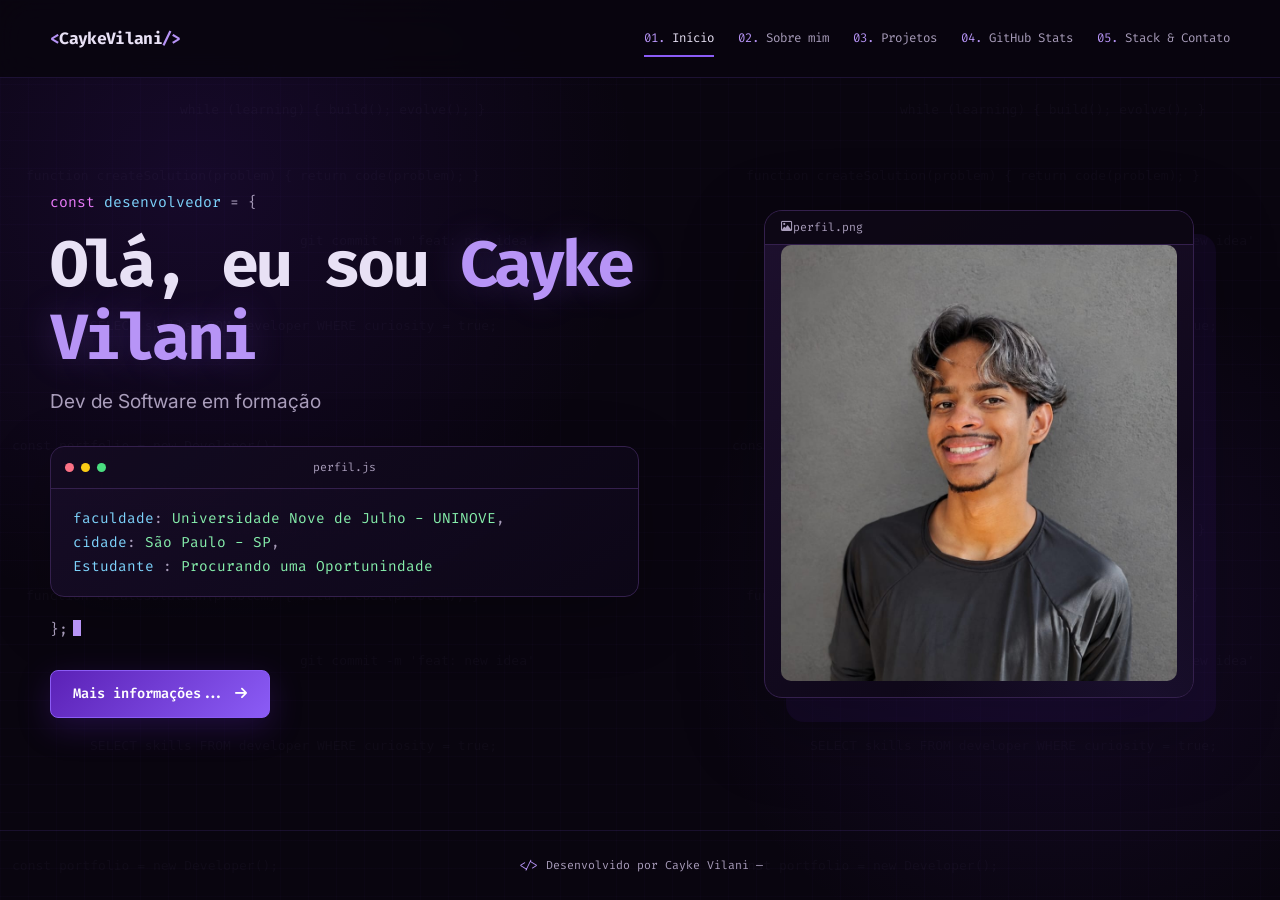
==== index.html @ 466236c0 "Primeiro commit" ====
<!DOCTYPE html>
<html lang="pt-BR">
<head>
  <meta charset="UTF-8">
  <meta name="viewport" content="width=device-width, initial-scale=1.0">
  <meta name="description" content="Portfólio pessoal.">
  <title>Início | Cayke Vilani</title>
  <link rel="preconnect" href="https://fonts.googleapis.com">
  <link rel="preconnect" href="https://fonts.gstatic.com" crossorigin>
  <link href="https://fonts.googleapis.com/css2?family=Fira+Code:wght@400;500;600;700&family=Inter:wght@400;500;600;700&display=swap" rel="stylesheet">
  <link rel="stylesheet" href="https://cdnjs.cloudflare.com/ajax/libs/font-awesome/6.7.2/css/all.min.css">
  <link rel="stylesheet" href="style.css">
</head>
<body>
  <div class="background-code" aria-hidden="true"></div>

  <header class="site-header">
    <a class="logo" href="index.html" aria-label="Ir para o início">
      <span class="logo-bracket">&lt;</span>CaykeVilani<span class="logo-bracket">/&gt;</span>
    </a>

    <button class="menu-toggle" type="button" aria-label="Abrir menu" aria-expanded="false">
      <i class="fa-solid fa-bars"></i>
    </button>

    <nav class="main-nav" aria-label="Navegação principal">
      <a class="nav-link active" href="index.html"><span>01.</span> Início</a>
      <a class="nav-link" href="sobre.html"><span>02.</span> Sobre mim</a>
      <a class="nav-link" href="projetos.html"><span>03.</span> Projetos</a>
      <a class="nav-link" href="github.html"><span>04.</span> GitHub Stats</a>
      <a class="nav-link" href="stack-contato.html"><span>05.</span> Stack & Contato</a>
    </nav>
  </header>

  <main class="home-page page-container">
    <section class="hero-section">
      <div class="hero-copy">
        <p class="code-line"><span class="keyword">const</span> <span class="variable">desenvolvedor</span> = {</p>
        <h1>Olá, eu sou <span>Cayke Vilani</span></h1>
        <p class="hero-role">Dev de Software em formação</p>

        <div class="personal-data code-window">
          <div class="window-bar">
            <div class="window-dots"><span></span><span></span><span></span></div>
            <p>perfil.js</p>
          </div>
          <div class="code-content">
            <p><span class="property">faculdade</span>: <span class="string">Universidade Nove de Julho - UNINOVE</span>,</p>
            <p><span class="property">cidade</span>: <span class="string">São Paulo - SP</span>,</p>
            <p><span class="property">Estudante </span>: <span class="string">Procurando uma Oportunindade</span></p>
          </div>
        </div>

        <p class="code-line">};<span class="cursor" aria-hidden="true"></span></p>
        <a class="primary-button" href="sobre.html">Mais informações...<i class="fa-solid fa-arrow-right"></i></a>
      </div>

      <div class="hero-visual">
        <div class="profile-frame">
          <div class="editor-label"><i class="fa-regular fa-image"></i> perfil.png</div>
          <img src="Images/WhatsApp Image 2026-08-27 at 6.23.41 PM.jpeg" alt="imagem pessoal">
          <div class="image-overlay-code" aria-hidden="true">
          </div>
        </div>
      </div>
    </section>
  </main>

  <footer class="site-footer">
    <p><span>&lt;/&gt;</span> Desenvolvido por Cayke Vilani — <span id="current-year"></span></p>
  </footer>
</body>
</html>
---- style.css ----
:root {
  --background: #09050f;
  --background-alt: #0d0718;
  --surface: rgba(24, 13, 40, 0.88);
  --surface-strong: #180d28;
  --border: #34204d;
  --border-hover: #7c3aed;
  --primary: #8b5cf6;
  --primary-light: #b794f6;
  --primary-dark: #5b21b6;
  --pink: #e879f9;
  --blue: #7dd3fc;
  --green: #86efac;
  --yellow: #fde68a;
  --text: #e8e1f5;
  --text-muted: #a99dbb;
  --danger: #fb7185;
  --max-width: 1180px;
  --header-height: 78px;
  --font-code: "Fira Code", monospace;
  --font-body: "Inter", sans-serif;
}

* { margin: 0; padding: 0; box-sizing: border-box; }
html { scroll-behavior: smooth; }
body {
  min-height: 100vh;
  background:
    radial-gradient(circle at 15% 20%, rgba(91, 33, 182, 0.16), transparent 34%),
    radial-gradient(circle at 82% 68%, rgba(124, 58, 237, 0.10), transparent 30%),
    var(--background);
  color: var(--text);
  font-family: var(--font-body);
  line-height: 1.65;
  overflow-x: hidden;
}
body::before {
  content: "";
  position: fixed;
  inset: 0;
  z-index: -2;
  background-image:
    linear-gradient(rgba(139, 92, 246, 0.025) 1px, transparent 1px),
    linear-gradient(90deg, rgba(139, 92, 246, 0.025) 1px, transparent 1px);
  background-size: 28px 28px;
}
.background-code {
  position: fixed;
  inset: 0;
  z-index: -1;
  opacity: 0.035;
  pointer-events: none;
  background-image: url("data:image/svg+xml,%3Csvg xmlns='http://www.w3.org/2000/svg' width='720' height='420' viewBox='0 0 720 420'%3E%3Ctext x='12' y='30' fill='%23c4b5fd' font-family='monospace' font-size='13'%3Econst portfolio = new Developer();%3C/text%3E%3Ctext x='75' y='72' fill='%23c4b5fd' font-family='monospace' font-size='13'%3Epublic static void main(String[] args) %7B%3C/text%3E%3Ctext x='180' y='114' fill='%23c4b5fd' font-family='monospace' font-size='13'%3Ewhile (learning) %7B build(); evolve(); %7D%3C/text%3E%3Ctext x='26' y='180' fill='%23c4b5fd' font-family='monospace' font-size='13'%3Efunction createSolution(problem) %7B return code(problem); %7D%3C/text%3E%3Ctext x='300' y='245' fill='%23c4b5fd' font-family='monospace' font-size='13'%3Egit commit -m 'feat: new idea'%3C/text%3E%3Ctext x='90' y='330' fill='%23c4b5fd' font-family='monospace' font-size='13'%3ESELECT skills FROM developer WHERE curiosity = true;%3C/text%3E%3C/svg%3E");
  background-repeat: repeat;
}
a { color: inherit; }
img { display: block; max-width: 100%; }
button { font: inherit; }
code { color: var(--pink); font-family: var(--font-code); }

.site-header {
  width: 100%;
  height: var(--header-height);
  padding: 0 max(24px, calc((100vw - var(--max-width)) / 2));
  display: flex;
  align-items: center;
  justify-content: space-between;
  position: sticky;
  top: 0;
  z-index: 50;
  background: rgba(9, 5, 15, 0.86);
  backdrop-filter: blur(16px);
  border-bottom: 1px solid rgba(139, 92, 246, 0.16);
}
.logo {
  font-family: var(--font-code);
  color: var(--text);
  font-size: 1.03rem;
  font-weight: 700;
  text-decoration: none;
  letter-spacing: -0.04em;
}
.logo-bracket { color: var(--primary-light); }
.main-nav { display: flex; align-items: center; gap: 24px; }
.nav-link {
  font-family: var(--font-code);
  font-size: 0.78rem;
  color: var(--text-muted);
  text-decoration: none;
  padding: 12px 0;
  position: relative;
  transition: color 0.25s ease;
}
.nav-link span { color: var(--primary-light); }
.nav-link::after {
  content: "";
  position: absolute;
  left: 0;
  bottom: 4px;
  width: 0;
  height: 2px;
  background: var(--primary);
  transition: width 0.25s ease;
}
.nav-link:hover, .nav-link.active { color: var(--text); }
.nav-link:hover::after, .nav-link.active::after { width: 100%; }
.menu-toggle {
  display: none;
  width: 42px;
  height: 42px;
  border: 1px solid var(--border);
  border-radius: 8px;
  background: var(--surface);
  color: var(--primary-light);
  cursor: pointer;
}

.page-container { width: min(calc(100% - 48px), var(--max-width)); margin: 0 auto; }
.home-page { min-height: calc(100vh - var(--header-height) - 70px); display: flex; align-items: center; }
.hero-section {
  width: 100%;
  display: grid;
  grid-template-columns: minmax(0, 1.08fr) minmax(320px, 0.92fr);
  align-items: center;
  gap: clamp(44px, 7vw, 96px);
  padding: 72px 0;
}
.hero-copy h1 {
  font-family: var(--font-code);
  font-size: clamp(2.15rem, 5vw, 4.55rem);
  line-height: 1.14;
  letter-spacing: -0.06em;
  margin: 14px 0 12px;
}
.hero-copy h1 span {
  color: var(--primary-light);
  text-shadow: 0 0 35px rgba(139, 92, 246, 0.28);
}
.hero-role { color: var(--text-muted); font-size: clamp(1rem, 2vw, 1.2rem); margin-bottom: 28px; }
.code-line, .code-content, .comment, .helper-text, .section-heading > p, .subsection-title { font-family: var(--font-code); }
.code-line { color: var(--text-muted); font-size: 0.92rem; }
.keyword { color: var(--pink); }
.variable, .class-name { color: var(--blue); }
.property { color: var(--blue); }
.string { color: var(--green); }
.comment { color: #7d718c; font-size: 0.85rem; }
.cursor { display: inline-block; width: 8px; height: 1.1em; background: var(--primary-light); margin-left: 5px; vertical-align: -2px; animation: blink 1s step-end infinite; }
@keyframes blink { 50% { opacity: 0; } }

.code-window, .content-panel, .stat-card {
  background: linear-gradient(145deg, rgba(24, 13, 40, 0.92), rgba(13, 7, 24, 0.94));
  border: 1px solid var(--border);
  border-radius: 14px;
  box-shadow: 0 18px 65px rgba(0, 0, 0, 0.22);
}
.personal-data { margin: 26px 0 20px; overflow: hidden; }
.window-bar {
  min-height: 42px;
  padding: 0 14px;
  display: flex;
  align-items: center;
  justify-content: center;
  border-bottom: 1px solid var(--border);
  position: relative;
  background: rgba(0, 0, 0, 0.13);
}
.window-bar p { color: var(--text-muted); font: 0.72rem var(--font-code); }
.window-dots { position: absolute; left: 14px; display: flex; gap: 7px; }
.window-dots span { width: 9px; height: 9px; border-radius: 50%; background: #fb7185; }
.window-dots span:nth-child(2) { background: #facc15; }
.window-dots span:nth-child(3) { background: #4ade80; }
.code-content { padding: 18px 22px; color: var(--text-muted); font-size: clamp(0.75rem, 1.6vw, 0.9rem); overflow-x: auto; }
.code-content p { white-space: nowrap; }

.primary-button, .resume-button {
  min-height: 48px;
  display: inline-flex;
  align-items: center;
  justify-content: center;
  gap: 10px;
  margin-top: 28px;
  padding: 0 22px;
  border: 1px solid var(--primary);
  border-radius: 8px;
  background: linear-gradient(135deg, var(--primary-dark), var(--primary));
  color: white;
  font-family: var(--font-code);
  font-weight: 600;
  font-size: 0.86rem;
  text-decoration: none;
  box-shadow: 0 10px 32px rgba(91, 33, 182, 0.28);
  transition: transform 0.25s ease, box-shadow 0.25s ease, filter 0.25s ease;
}
.primary-button:hover, .resume-button:hover { transform: translateY(-3px); filter: brightness(1.1); box-shadow: 0 14px 40px rgba(124, 58, 237, 0.38); }

.hero-visual { display: flex; justify-content: center; }
.profile-frame {
  width: min(100%, 430px);
  aspect-ratio: 0.88;
  position: relative;
  padding: 34px 16px 16px;
  border: 1px solid var(--border);
  border-radius: 18px;
  background: linear-gradient(145deg, rgba(31, 17, 49, 0.94), rgba(10, 5, 17, 0.96));
  box-shadow: 22px 24px 0 rgba(91, 33, 182, 0.09), 0 26px 80px rgba(0, 0, 0, 0.34);
  overflow: hidden;
}
.profile-frame::before {
  content: "";
  position: absolute;
  inset: -40%;
  background: conic-gradient(from 90deg, transparent, rgba(139, 92, 246, 0.11), transparent 30%);
  animation: rotateGlow 11s linear infinite;
}
@keyframes rotateGlow { to { transform: rotate(360deg); } }
.editor-label {
  position: absolute;
  z-index: 3;
  top: 0;
  left: 0;
  right: 0;
  height: 34px;
  display: flex;
  align-items: center;
  padding-left: 16px;
  color: var(--text-muted);
  background: rgba(10, 5, 17, 0.82);
  border-bottom: 1px solid var(--border);
  font: 0.72rem var(--font-code);
}
.profile-frame img { width: 100%; height: 100%; object-fit: cover; border-radius: 10px; position: relative; z-index: 1; }
.image-overlay-code {
  position: absolute;
  z-index: 2;
  left: 34px;
  right: 26px;
  bottom: 32px;
  display: flex;
  flex-direction: column;
  color: rgba(232, 225, 245, 0.54);
  font: clamp(0.56rem, 1.4vw, 0.72rem)/1.8 var(--font-code);
  text-shadow: 0 1px 8px black;
}

.internal-page { min-height: calc(100vh - var(--header-height) - 70px); padding: 72px 0 90px; }
.section-heading { margin-bottom: 42px; }
.section-heading > p { color: var(--text-muted); font-size: 0.82rem; margin-bottom: 8px; }
.section-heading h1 { font: 700 clamp(2rem, 4vw, 3.3rem)/1.2 var(--font-code); letter-spacing: -0.05em; }
.section-heading h1 span { color: var(--primary-light); font-size: 0.55em; }
.heading-line { width: 86px; height: 3px; margin-top: 16px; background: linear-gradient(90deg, var(--primary), transparent); }

.about-grid { display: grid; grid-template-columns: minmax(0, 1.15fr) minmax(300px, 0.85fr); gap: 28px; align-items: start; }
.content-panel { padding: clamp(24px, 4vw, 38px); }
.content-panel h2 { font: 700 1.35rem var(--font-code); margin: 10px 0 18px; }
.about-text > p:not(.comment):not(.helper-text) { color: var(--text-muted); margin-bottom: 16px; text-align: justify; line-height: 1.7; }
.resume-button { background: linear-gradient(135deg, #6d28d9, #8b5cf6); }
.helper-text { margin-top: 12px; color: var(--text-muted); font-size: 0.73rem; }
.timeline-panel h2 i { color: var(--primary-light); }
.timeline { margin-top: 24px; padding-left: 22px; border-left: 1px solid var(--border); }
.timeline-item { position: relative; padding: 0 0 30px 18px; }
.timeline-item:last-child { padding-bottom: 0; }
.timeline-marker { position: absolute; left: -28px; top: 5px; width: 11px; height: 11px; border-radius: 50%; background: var(--primary); box-shadow: 0 0 0 5px rgba(139, 92, 246, 0.12); }
.timeline-date { color: var(--primary-light); font: 0.72rem var(--font-code); }
.timeline-item h3 { font: 600 0.98rem var(--font-code); margin: 5px 0; }
.timeline-item > p:last-child { color: var(--text-muted); font-size: 0.88rem; }

.project-tabs { display: flex; gap: 12px; margin-bottom: 30px; flex-wrap: wrap; }
.tab-button {
  padding: 12px 18px;
  border: 1px solid var(--border);
  border-radius: 8px;
  background: var(--surface);
  color: var(--text-muted);
  font: 600 0.82rem var(--font-code);
  cursor: pointer;
  transition: 0.25s ease;
}
.tab-button:hover, .tab-button.active { color: white; border-color: var(--primary); background: rgba(91, 33, 182, 0.28); }
.projects-grid { display: grid; grid-template-columns: repeat(3, minmax(0, 1fr)); gap: 22px; }
.tab-content[hidden] { display: none; }
.project-card {
  min-width: 0;
  border: 1px solid var(--border);
  border-radius: 14px;
  background: linear-gradient(145deg, rgba(24, 13, 40, 0.92), rgba(13, 7, 24, 0.95));
  overflow: hidden;
  transition: transform 0.28s ease, border-color 0.28s ease, box-shadow 0.28s ease;
}
.project-card:hover { transform: translateY(-7px); border-color: var(--border-hover); box-shadow: 0 18px 50px rgba(0, 0, 0, 0.28); }
.project-image { aspect-ratio: 16 / 9; overflow: hidden; border-bottom: 1px solid var(--border); background: #10081c; }
.project-image img { width: 100%; height: 100%; object-fit: cover; transition: transform 0.4s ease; }
.project-card:hover .project-image img { transform: scale(1.035); }
.project-body { padding: 22px; }
.project-body h2 { font: 700 1.05rem/1.4 var(--font-code); margin: 11px 0 10px; }
.project-body > p { color: var(--text-muted); font-size: 0.88rem; min-height: 70px; }
.project-status { display: inline-flex; align-items: center; gap: 6px; font: 600 0.68rem var(--font-code); border-radius: 999px; padding: 5px 9px; }
.project-status.finished { color: var(--green); background: rgba(34, 197, 94, 0.08); border: 1px solid rgba(34, 197, 94, 0.2); }
.project-status.building { color: var(--yellow); background: rgba(250, 204, 21, 0.07); border: 1px solid rgba(250, 204, 21, 0.18); }
.project-tech { display: flex; flex-wrap: wrap; gap: 7px; margin: 18px 0; }
.project-tech span { color: var(--primary-light); background: rgba(139, 92, 246, 0.08); border: 1px solid rgba(139, 92, 246, 0.17); border-radius: 5px; padding: 4px 7px; font: 0.65rem var(--font-code); }
.project-links { display: flex; align-items: center; gap: 16px; border-top: none solid var(--border); padding-top: 16px; }
.project-links a { color: var(--text-muted); font: 600 0.74rem var(--font-code); text-decoration: none; transition: color 0.2s; }
.project-links a:hover { color: var(--primary-light); }
.project-progress { margin: 18px 0; }
.progress-label { display: flex; justify-content: space-between; color: var(--text-muted); font: 0.68rem var(--font-code); margin-bottom: 7px; }
.progress-track { height: 6px; overflow: hidden; border-radius: 99px; background: #0a0511; }
.progress-track span { display: block; height: 100%; border-radius: inherit; background: linear-gradient(90deg, var(--primary-dark), var(--primary-light)); }

.github-intro { display: flex; justify-content: space-between; align-items: center; gap: 24px; margin-bottom: 26px; }
.github-intro h2 { margin-top: 8px; }
.github-intro p:not(.comment) { color: var(--text-muted); max-width: 700px; }
.github-intro .primary-button { margin-top: 0; flex-shrink: 0; }
.stats-grid { display: grid; grid-template-columns: repeat(2, minmax(0, 1fr)); gap: 24px; }
.stat-card { padding: 22px; overflow: hidden; }
.stat-card h2, .contributions-panel h2 { font: 600 1rem var(--font-code); margin-bottom: 20px; }
.stat-card h2 i, .contributions-panel h2 i { color: var(--primary-light); }
.stat-card img { width: 100%; min-height: 180px; object-fit: contain; }
.contributions-panel { margin-top: 24px; margin-bottom: 24px; }
.contribution-scroll { overflow-x: auto; padding: 8px 0; }
.contribution-scroll img { width: 100%; min-width: 720px; filter: brightness(0.95); }

.stack-section { margin-bottom: 62px; }
.subsection-title { color: var(--text-muted); margin-bottom: 24px; }
.subsection-title h2 { color: var(--text); font: 700 clamp(1.35rem, 3vw, 2rem) var(--font-code); margin-left: 26px; }
.stack-grid { display: grid; grid-template-columns: repeat(6, minmax(0, 1fr)); gap: 14px; }
.tech-card {
  min-height: 132px;
  display: flex;
  flex-direction: column;
  align-items: center;
  justify-content: center;
  gap: 12px;
  border: 1px solid var(--border);
  border-radius: 12px;
  background: linear-gradient(145deg, rgba(24, 13, 40, 0.82), rgba(13, 7, 24, 0.9));
  transition: transform 0.25s ease, border-color 0.25s ease, background 0.25s ease;
}
.tech-card:hover { transform: translateY(-5px); border-color: var(--primary); background: rgba(91, 33, 182, 0.16); }
.tech-card i { font-size: 2.5rem; color: var(--primary-light); }
.tech-card span { font: 600 0.75rem var(--font-code); color: var(--text-muted); }
.contact-section { display: grid; grid-template-columns: 0.7fr 1.3fr; gap: 36px; align-items: start; }
.contact-copy > p:not(.comment) { color: var(--text-muted); }
.contact-grid { display: grid; grid-template-columns: repeat(2, minmax(0, 1fr)); gap: 12px; }
.contact-card {
  min-width: 0;
  display: flex;
  align-items: center;
  gap: 14px;
  padding: 16px;
  border: 1px solid var(--border);
  border-radius: 9px;
  text-decoration: none;
  background: rgba(9, 5, 15, 0.36);
  transition: transform 0.23s ease, border-color 0.23s ease, background 0.23s ease;
}
.contact-card:hover { transform: translateX(4px); border-color: var(--primary); background: rgba(91, 33, 182, 0.10); }
.contact-card > i { width: 28px; font-size: 1.35rem; color: var(--primary-light); text-align: center; }
.contact-card span { min-width: 0; display: flex; flex-direction: column; }
.contact-card strong { font: 600 0.8rem var(--font-code); }
.contact-card small { color: var(--text-muted); white-space: nowrap; overflow: hidden; text-overflow: ellipsis; }

.site-footer {
  min-height: 70px;
  display: flex;
  align-items: center;
  justify-content: center;
  padding: 18px 24px;
  border-top: 1px solid rgba(139, 92, 246, 0.13);
  color: var(--text-muted);
  font: 0.72rem var(--font-code);
  text-align: center;
}
.site-footer span { color: var(--primary-light); }

@media (max-width: 1050px) {
  .main-nav { gap: 15px; }
  .nav-link { font-size: 0.7rem; }
  .projects-grid { grid-template-columns: repeat(2, minmax(0, 1fr)); }
  .stack-grid { grid-template-columns: repeat(4, minmax(0, 1fr)); }
}

@media (max-width: 820px) {
  :root { --header-height: 68px; }
  .site-header { padding-inline: 24px; }
  .menu-toggle { display: inline-grid; place-items: center; }
  .main-nav {
    position: absolute;
    top: calc(100% + 1px);
    left: 16px;
    right: 16px;
    display: none;
    flex-direction: column;
    align-items: stretch;
    gap: 0;
    padding: 12px;
    border: 1px solid var(--border);
    border-radius: 12px;
    background: rgba(13, 7, 24, 0.98);
    box-shadow: 0 20px 55px rgba(0, 0, 0, 0.38);
  }
  .main-nav.open { display: flex; }
  .nav-link { padding: 12px; font-size: 0.79rem; }
  .nav-link::after { display: none; }
  .nav-link.active { background: rgba(91, 33, 182, 0.14); border-radius: 7px; }
  .hero-section { grid-template-columns: 1fr; padding: 50px 0 70px; }
  .hero-copy { order: 2; }
  .hero-visual { order: 1; }
  .profile-frame { width: min(100%, 390px); }
  .about-grid, .contact-section { grid-template-columns: 1fr; }
  .stats-grid { grid-template-columns: 1fr; }
  .github-intro { align-items: flex-start; flex-direction: column; }
  .stack-grid { grid-template-columns: repeat(3, minmax(0, 1fr)); }
}

@media (max-width: 590px) {
  .page-container { width: min(calc(100% - 30px), var(--max-width)); }
  .internal-page { padding-top: 50px; }
  .hero-copy h1 { font-size: clamp(2rem, 12vw, 3.25rem); }
  .code-content { padding-inline: 14px; }
  .projects-grid { grid-template-columns: 1fr; }
  .project-tabs { flex-direction: column; }
  .tab-button { width: 100%; }
  .stack-grid { grid-template-columns: repeat(2, minmax(0, 1fr)); }
  .contact-grid { grid-template-columns: 1fr; }
  .content-panel { padding: 22px; }
  .profile-frame { aspect-ratio: 0.92; }
}

@media (prefers-reduced-motion: reduce) {
  *, *::before, *::after { scroll-behavior: auto !important; animation-duration: 0.01ms !important; animation-iteration-count: 1 !important; transition-duration: 0.01ms !important; }
}

/* Página Sobre mim — navegação interna */
.about-tabs { width: 100%; }
.about-tab-list {
  display: flex;
  gap: 12px;
  margin-bottom: 26px;
  padding: 8px;
  border: 1px solid var(--border);
  border-radius: 14px;
  background: rgba(15, 8, 26, 0.82);
  width: fit-content;
  max-width: 100%;
}
.about-tab-button {
  display: inline-flex;
  align-items: center;
  justify-content: center;
  gap: 9px;
  min-height: 44px;
  padding: 11px 18px;
  border: 1px solid transparent;
  border-radius: 9px;
  background: transparent;
  color: var(--text-muted);
  font: 600 0.8rem var(--font-code);
  cursor: pointer;
  transition: 0.25s ease;
}
.about-tab-button:hover { color: white; background: rgba(139, 92, 246, 0.08); }
.about-tab-button.active {
  color: white;
  border-color: rgba(139, 92, 246, 0.45);
  background: linear-gradient(135deg, rgba(91, 33, 182, 0.42), rgba(139, 92, 246, 0.16));
  box-shadow: 0 8px 24px rgba(0, 0, 0, 0.2);
}
.about-tab-button i { color: var(--primary-light); }
.about-tab-content[hidden] { display: none; }
.about-tab-content { animation: aboutFade 0.28s ease; }
@keyframes aboutFade { from { opacity: 0; transform: translateY(7px); } to { opacity: 1; transform: none; } }

.about-profile-header, .panel-heading-row {
  display: flex;
  align-items: flex-start;
  justify-content: space-between;
  gap: 24px;
  margin-bottom: 26px;
}
.about-profile-header h2, .panel-heading-row h2 { margin-bottom: 0; }
.about-status {
  display: inline-flex;
  align-items: center;
  gap: 8px;
  padding: 8px 11px;
  border: 1px solid rgba(34, 197, 94, 0.24);
  border-radius: 999px;
  color: var(--green);
  background: rgba(34, 197, 94, 0.07);
  font: 600 0.68rem var(--font-code);
  white-space: nowrap;
}
.about-status span { width: 7px; height: 7px; border-radius: 50%; background: currentColor; box-shadow: 0 0 0 4px rgba(34, 197, 94, 0.1); }
.about-summary-grid { display: grid; grid-template-columns: minmax(0, 1.4fr) minmax(260px, 0.6fr); gap: 34px; align-items: start; }
.about-text p { color: var(--text-muted); margin-bottom: 17px; text-align: justify; line-height: 1.75; }
.about-highlights { display: grid; gap: 12px; }
.highlight-card {
  display: flex;
  align-items: center;
  gap: 13px;
  padding: 15px;
  border: 1px solid var(--border);
  border-radius: 10px;
  background: rgba(10, 5, 17, 0.48);
}
.highlight-card > i { width: 28px; color: var(--primary-light); font-size: 1.1rem; text-align: center; }
.highlight-card div { display: flex; flex-direction: column; gap: 3px; }
.highlight-card strong { font: 600 0.72rem var(--font-code); }
.highlight-card span { color: var(--text-muted); font-size: 0.78rem; }
.about-profile-panel .resume-button { margin-top: 12px; }
.panel-description { max-width: 470px; color: var(--text-muted); font-size: 0.8rem; line-height: 1.6; text-align: right; }

/* Certificações */
.certificates-grid {
  display: grid;
  grid-template-columns: repeat(3, minmax(0, 1fr));
  justify-content: center;
  gap: 20px;
  width: 100%;
}
.certificate-card {
  width: 100%;
  min-width: 0;
  max-width: 280px;
  overflow: hidden;
  border: 1px solid var(--border);
  border-radius: 13px;
  background: linear-gradient(
    145deg,
    rgba(24, 13, 40, 0.92),
    rgba(13, 7, 24, 0.95)
  );
  transition: transform 0.25s ease, border-color 0.25s ease;
}
.certificate-card:hover {
  transform: translateY(-5px);
  border-color: var(--border-hover);
}
.certificate-image {
  display: block;
  width: 100%;
  height: 160px;
  padding: 0;
  border: 0;
  border-bottom: 1px solid var(--border);
  background: #0d0718;
  cursor: zoom-in;
  overflow: hidden;
}
.certificate-image img {
  width: 100%;
  height: 100%;
  object-fit: contain;
  display: block;
}
.certificate-card:hover .certificate-image img { transform: scale(1.025); }
.certificate-body { padding: 19px; }
.certificate-institution { display: inline-flex; padding: 4px 8px; border: 1px solid rgba(139, 92, 246, 0.22); border-radius: 5px; color: var(--primary-light); background: rgba(139, 92, 246, 0.08); font: 600 0.64rem var(--font-code); }
.certificate-body h3 { margin: 12px 0 14px; min-height: 44px; font: 600 0.92rem/1.45 var(--font-code); }
.certificate-body p { color: var(--text-muted); font-size: 0.76rem; }
.certificate-body p i { margin-right: 5px; color: var(--primary-light); }
.certificate-card-add { min-height: 315px; border-style: dashed; }
.certificate-add-content { height: 100%; min-height: inherit; display: flex; flex-direction: column; align-items: center; justify-content: center; padding: 28px; text-align: center; }
.certificate-add-content > i { display: grid; place-items: center; width: 46px; height: 46px; margin-bottom: 15px; border: 1px solid var(--border); border-radius: 50%; color: var(--primary-light); }
.certificate-add-content h3 { font: 600 0.9rem var(--font-code); }
.certificate-add-content p { margin-top: 8px; color: var(--text-muted); font-size: 0.75rem; line-height: 1.55; }
.certificate-modal { position: fixed; inset: 0; z-index: 1000; display: none; place-items: center; padding: 30px; background: rgba(3, 2, 7, 0.9); backdrop-filter: blur(8px); }
.certificate-modal.open { display: grid; }
.certificate-modal img { max-width: min(1100px, 94vw); max-height: 88vh; border: 1px solid var(--border-hover); border-radius: 12px; box-shadow: 0 30px 90px rgba(0,0,0,.55); }
.certificate-modal-close { position: fixed; top: 22px; right: 25px; display: grid; place-items: center; width: 43px; height: 43px; border: 1px solid var(--border); border-radius: 50%; background: var(--surface); color: white; cursor: pointer; font-size: 1.1rem; }

/* Linha do tempo profissional interativa */
.timeline-workspace { display: grid; grid-template-columns: minmax(300px, 0.72fr) minmax(0, 1.28fr); gap: 24px; align-items: stretch; }
.timeline-instruction { margin: -6px 0 24px; color: var(--text-muted); font-size: 0.73rem; }
.timeline-instruction i { color: var(--primary-light); margin-right: 5px; }
.career-timeline { position: relative; display: grid; gap: 10px; margin-top: 14px; padding-left: 24px; }
.career-timeline::before { content: ""; position: absolute; top: 11px; bottom: 11px; left: 6px; width: 1px; background: var(--border); }
.career-item {
  position: relative;
  display: flex;
  flex-direction: column;
  align-items: flex-start;
  width: 100%;
  padding: 15px 16px;
  border: 1px solid transparent;
  border-radius: 10px;
  background: transparent;
  color: inherit;
  text-align: left;
  cursor: pointer;
  transition: 0.23s ease;
}
.career-item:hover { background: rgba(139, 92, 246, 0.07); }
.career-item.active { border-color: rgba(139, 92, 246, 0.36); background: rgba(91, 33, 182, 0.18); }
.career-marker { position: absolute; left: -23px; top: 22px; width: 11px; height: 11px; border: 2px solid var(--primary-light); border-radius: 50%; background: #10081c; transition: 0.23s ease; }
.career-item.active .career-marker { background: var(--primary-light); box-shadow: 0 0 0 5px rgba(139, 92, 246, 0.11); }
.career-period { margin-bottom: 5px; color: var(--primary-light); font: 500 0.64rem var(--font-code); }
.career-item strong { font: 600 0.86rem/1.4 var(--font-code); }
.career-item small { margin-top: 4px; color: var(--text-muted); font-size: 0.72rem; }
.career-detail-panel { min-height: 500px; }
.career-detail[hidden] { display: none; }
.career-detail { animation: aboutFade 0.28s ease; }
.career-detail-tag { display: inline-flex; margin-bottom: 15px; padding: 5px 9px; border: 1px solid rgba(139, 92, 246, 0.22); border-radius: 999px; color: var(--primary-light); background: rgba(139, 92, 246, 0.08); font: 600 0.65rem var(--font-code); }
.career-detail h2 { margin: 0 0 5px; font-size: clamp(1.45rem, 3vw, 2rem); }
.career-detail h3 { margin-bottom: 22px; color: var(--primary-light); font: 500 0.82rem var(--font-code); }
.career-detail > p { color: var(--text-muted); line-height: 1.75; }
.career-detail ul { display: grid; gap: 10px; margin: 24px 0; padding: 0; list-style: none; }
.career-detail li { position: relative; padding-left: 22px; color: var(--text-muted); font-size: 0.86rem; line-height: 1.55; }
.career-detail li::before { content: ">"; position: absolute; left: 0; color: var(--primary-light); font: 600 0.8rem var(--font-code); }
.career-skills { display: flex; flex-wrap: wrap; gap: 8px; }
.career-skills span { padding: 5px 8px; border: 1px solid rgba(139, 92, 246, 0.18); border-radius: 5px; color: var(--primary-light); background: rgba(139, 92, 246, 0.07); font: 0.65rem var(--font-code); }

@media (max-width: 900px) {
  .about-summary-grid, .timeline-workspace { grid-template-columns: 1fr; }
  .certificates-grid { grid-template-columns: repeat(2, minmax(0, 1fr)); }
  .career-detail-panel { min-height: auto; }
}
@media (max-width: 620px) {
  .about-tab-list { width: 100%; flex-direction: column; }
  .about-tab-button { width: 100%; justify-content: flex-start; }
  .about-profile-header, .panel-heading-row { flex-direction: column; }
  .panel-description { text-align: left; }
  .certificates-grid { grid-template-columns: 1fr; }
  .certificate-card-add { min-height: 220px; }
}
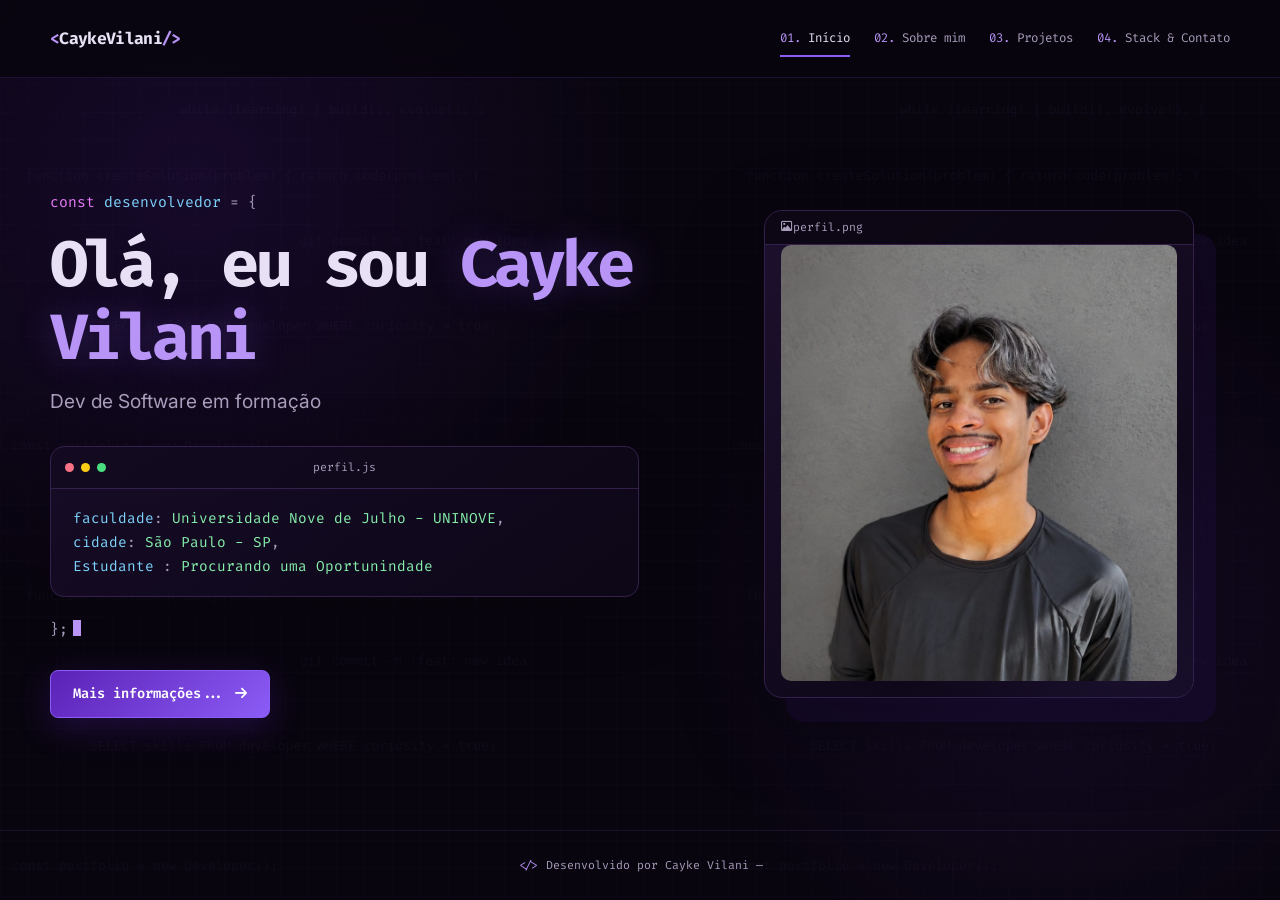
==== commit 505761e5: "Projeto" ====
--- a/index.html
+++ b/index.html
@@ -27,8 +27,7 @@
       <a class="nav-link active" href="index.html"><span>01.</span> Início</a>
       <a class="nav-link" href="sobre.html"><span>02.</span> Sobre mim</a>
       <a class="nav-link" href="projetos.html"><span>03.</span> Projetos</a>
-      <a class="nav-link" href="github.html"><span>04.</span> GitHub Stats</a>
-      <a class="nav-link" href="stack-contato.html"><span>05.</span> Stack & Contato</a>
+      <a class="nav-link" href="stack-contato.html"><span>04.</span> Stack & Contato</a>
     </nav>
   </header>
 
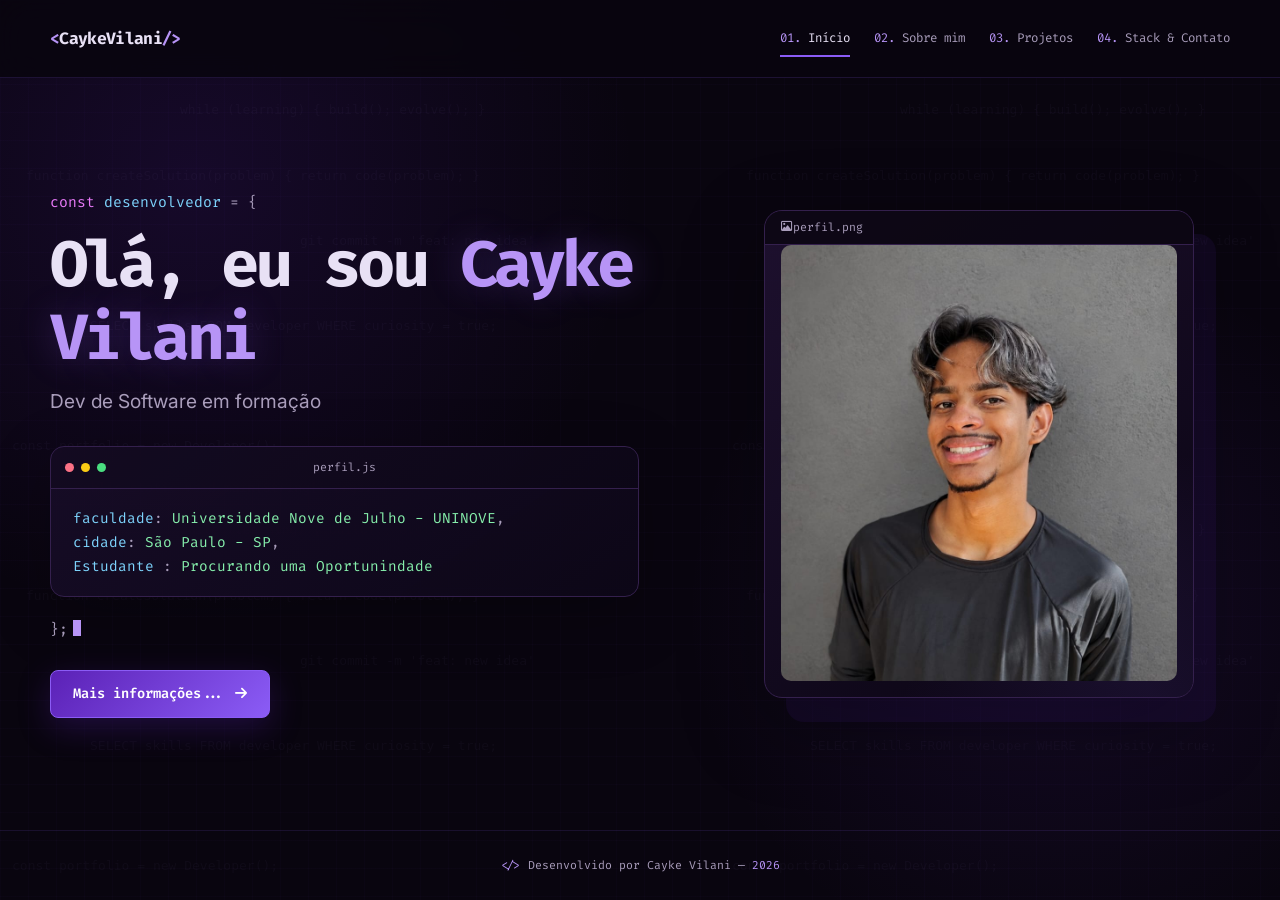
==== commit 6a15f2d2: "Finaliação" ====
--- a/index.html
+++ b/index.html
@@ -9,7 +9,7 @@
   <link rel="preconnect" href="https://fonts.gstatic.com" crossorigin>
   <link href="https://fonts.googleapis.com/css2?family=Fira+Code:wght@400;500;600;700&family=Inter:wght@400;500;600;700&display=swap" rel="stylesheet">
   <link rel="stylesheet" href="https://cdnjs.cloudflare.com/ajax/libs/font-awesome/6.7.2/css/all.min.css">
-  <link rel="stylesheet" href="style.css">
+  <link rel="stylesheet" href="css/style.css">
 </head>
 <body>
   <div class="background-code" aria-hidden="true"></div>
@@ -26,8 +26,8 @@
     <nav class="main-nav" aria-label="Navegação principal">
       <a class="nav-link active" href="index.html"><span>01.</span> Início</a>
       <a class="nav-link" href="sobre.html"><span>02.</span> Sobre mim</a>
-      <a class="nav-link" href="projetos.html"><span>03.</span> Projetos</a>
-      <a class="nav-link" href="stack-contato.html"><span>04.</span> Stack & Contato</a>
+      <a class="nav-link" href="projeto.html"><span>03.</span> Projetos</a>
+      <a class="nav-link" href="contato.html"><span>04.</span> Stack & Contato</a>
     </nav>
   </header>
 
@@ -57,7 +57,7 @@
       <div class="hero-visual">
         <div class="profile-frame">
           <div class="editor-label"><i class="fa-regular fa-image"></i> perfil.png</div>
-          <img src="Images/WhatsApp Image 2026-08-27 at 6.23.41 PM.jpeg" alt="imagem pessoal">
+          <img src="Images/imagemcayke.jpeg" alt="imagem pessoal">
           <div class="image-overlay-code" aria-hidden="true">
           </div>
         </div>
@@ -68,5 +68,6 @@
   <footer class="site-footer">
     <p><span>&lt;/&gt;</span> Desenvolvido por Cayke Vilani — <span id="current-year"></span></p>
   </footer>
+  <script src="js/script.js"></script>
 </body>
 </html>
--- a/css/style.css
+++ b/css/style.css
@@ -0,0 +1,626 @@
+:root {
+  --background: #09050f;
+  --background-alt: #0d0718;
+  --surface: rgba(24, 13, 40, 0.88);
+  --surface-strong: #180d28;
+  --border: #34204d;
+  --border-hover: #7c3aed;
+  --primary: #8b5cf6;
+  --primary-light: #b794f6;
+  --primary-dark: #5b21b6;
+  --pink: #e879f9;
+  --blue: #7dd3fc;
+  --green: #86efac;
+  --yellow: #fde68a;
+  --text: #e8e1f5;
+  --text-muted: #a99dbb;
+  --danger: #fb7185;
+  --max-width: 1180px;
+  --header-height: 78px;
+  --font-code: "Fira Code", monospace;
+  --font-body: "Inter", sans-serif;
+}
+
+* { margin: 0; padding: 0; box-sizing: border-box; }
+html { scroll-behavior: smooth; }
+body {
+  min-height: 100vh;
+  background:
+    radial-gradient(circle at 15% 20%, rgba(91, 33, 182, 0.16), transparent 34%),
+    radial-gradient(circle at 82% 68%, rgba(124, 58, 237, 0.10), transparent 30%),
+    var(--background);
+  color: var(--text);
+  font-family: var(--font-body);
+  line-height: 1.65;
+  overflow-x: hidden;
+}
+body::before {
+  content: "";
+  position: fixed;
+  inset: 0;
+  z-index: -2;
+  background-image:
+    linear-gradient(rgba(139, 92, 246, 0.025) 1px, transparent 1px),
+    linear-gradient(90deg, rgba(139, 92, 246, 0.025) 1px, transparent 1px);
+  background-size: 28px 28px;
+}
+.background-code {
+  position: fixed;
+  inset: 0;
+  z-index: -1;
+  opacity: 0.035;
+  pointer-events: none;
+  background-image: url("data:image/svg+xml,%3Csvg xmlns='http://www.w3.org/2000/svg' width='720' height='420' viewBox='0 0 720 420'%3E%3Ctext x='12' y='30' fill='%23c4b5fd' font-family='monospace' font-size='13'%3Econst portfolio = new Developer();%3C/text%3E%3Ctext x='75' y='72' fill='%23c4b5fd' font-family='monospace' font-size='13'%3Epublic static void main(String[] args) %7B%3C/text%3E%3Ctext x='180' y='114' fill='%23c4b5fd' font-family='monospace' font-size='13'%3Ewhile (learning) %7B build(); evolve(); %7D%3C/text%3E%3Ctext x='26' y='180' fill='%23c4b5fd' font-family='monospace' font-size='13'%3Efunction createSolution(problem) %7B return code(problem); %7D%3C/text%3E%3Ctext x='300' y='245' fill='%23c4b5fd' font-family='monospace' font-size='13'%3Egit commit -m 'feat: new idea'%3C/text%3E%3Ctext x='90' y='330' fill='%23c4b5fd' font-family='monospace' font-size='13'%3ESELECT skills FROM developer WHERE curiosity = true;%3C/text%3E%3C/svg%3E");
+  background-repeat: repeat;
+}
+a { color: inherit; }
+img { display: block; max-width: 100%; }
+button { font: inherit; }
+code { color: var(--pink); font-family: var(--font-code); }
+
+.site-header {
+  width: 100%;
+  height: var(--header-height);
+  padding: 0 max(24px, calc((100vw - var(--max-width)) / 2));
+  display: flex;
+  align-items: center;
+  justify-content: space-between;
+  position: sticky;
+  top: 0;
+  z-index: 50;
+  background: rgba(9, 5, 15, 0.86);
+  backdrop-filter: blur(16px);
+  border-bottom: 1px solid rgba(139, 92, 246, 0.16);
+}
+.logo {
+  font-family: var(--font-code);
+  color: var(--text);
+  font-size: 1.03rem;
+  font-weight: 700;
+  text-decoration: none;
+  letter-spacing: -0.04em;
+}
+.logo-bracket { color: var(--primary-light); }
+.main-nav { display: flex; align-items: center; gap: 24px; }
+.nav-link {
+  font-family: var(--font-code);
+  font-size: 0.78rem;
+  color: var(--text-muted);
+  text-decoration: none;
+  padding: 12px 0;
+  position: relative;
+  transition: color 0.25s ease;
+}
+.nav-link span { color: var(--primary-light); }
+.nav-link::after {
+  content: "";
+  position: absolute;
+  left: 0;
+  bottom: 4px;
+  width: 0;
+  height: 2px;
+  background: var(--primary);
+  transition: width 0.25s ease;
+}
+.nav-link:hover, .nav-link.active { color: var(--text); }
+.nav-link:hover::after, .nav-link.active::after { width: 100%; }
+.menu-toggle {
+  display: none;
+  width: 42px;
+  height: 42px;
+  border: 1px solid var(--border);
+  border-radius: 8px;
+  background: var(--surface);
+  color: var(--primary-light);
+  cursor: pointer;
+}
+
+.page-container { width: min(calc(100% - 48px), var(--max-width)); margin: 0 auto; }
+.home-page { min-height: calc(100vh - var(--header-height) - 70px); display: flex; align-items: center; }
+.hero-section {
+  width: 100%;
+  display: grid;
+  grid-template-columns: minmax(0, 1.08fr) minmax(320px, 0.92fr);
+  align-items: center;
+  gap: clamp(44px, 7vw, 96px);
+  padding: 72px 0;
+}
+.hero-copy h1 {
+  font-family: var(--font-code);
+  font-size: clamp(2.15rem, 5vw, 4.55rem);
+  line-height: 1.14;
+  letter-spacing: -0.06em;
+  margin: 14px 0 12px;
+}
+.hero-copy h1 span {
+  color: var(--primary-light);
+  text-shadow: 0 0 35px rgba(139, 92, 246, 0.28);
+}
+.hero-role { color: var(--text-muted); font-size: clamp(1rem, 2vw, 1.2rem); margin-bottom: 28px; }
+.code-line, .code-content, .comment, .helper-text, .section-heading > p, .subsection-title { font-family: var(--font-code); }
+.code-line { color: var(--text-muted); font-size: 0.92rem; }
+.keyword { color: var(--pink); }
+.variable, .class-name { color: var(--blue); }
+.property { color: var(--blue); }
+.string { color: var(--green); }
+.comment { color: #7d718c; font-size: 0.85rem; }
+.cursor { display: inline-block; width: 8px; height: 1.1em; background: var(--primary-light); margin-left: 5px; vertical-align: -2px; animation: blink 1s step-end infinite; }
+@keyframes blink { 50% { opacity: 0; } }
+
+.code-window, .content-panel, .stat-card {
+  background: linear-gradient(145deg, rgba(24, 13, 40, 0.92), rgba(13, 7, 24, 0.94));
+  border: 1px solid var(--border);
+  border-radius: 14px;
+  box-shadow: 0 18px 65px rgba(0, 0, 0, 0.22);
+}
+.personal-data { margin: 26px 0 20px; overflow: hidden; }
+.window-bar {
+  min-height: 42px;
+  padding: 0 14px;
+  display: flex;
+  align-items: center;
+  justify-content: center;
+  border-bottom: 1px solid var(--border);
+  position: relative;
+  background: rgba(0, 0, 0, 0.13);
+}
+.window-bar p { color: var(--text-muted); font: 0.72rem var(--font-code); }
+.window-dots { position: absolute; left: 14px; display: flex; gap: 7px; }
+.window-dots span { width: 9px; height: 9px; border-radius: 50%; background: #fb7185; }
+.window-dots span:nth-child(2) { background: #facc15; }
+.window-dots span:nth-child(3) { background: #4ade80; }
+.code-content { padding: 18px 22px; color: var(--text-muted); font-size: clamp(0.75rem, 1.6vw, 0.9rem); overflow-x: auto; }
+.code-content p { white-space: nowrap; }
+
+.primary-button, .resume-button {
+  min-height: 48px;
+  display: inline-flex;
+  align-items: center;
+  justify-content: center;
+  gap: 10px;
+  margin-top: 28px;
+  padding: 0 22px;
+  border: 1px solid var(--primary);
+  border-radius: 8px;
+  background: linear-gradient(135deg, var(--primary-dark), var(--primary));
+  color: white;
+  font-family: var(--font-code);
+  font-weight: 600;
+  font-size: 0.86rem;
+  text-decoration: none;
+  box-shadow: 0 10px 32px rgba(91, 33, 182, 0.28);
+  transition: transform 0.25s ease, box-shadow 0.25s ease, filter 0.25s ease;
+}
+.primary-button:hover, .resume-button:hover { transform: translateY(-3px); filter: brightness(1.1); box-shadow: 0 14px 40px rgba(124, 58, 237, 0.38); }
+
+.hero-visual { display: flex; justify-content: center; }
+.profile-frame {
+  width: min(100%, 430px);
+  aspect-ratio: 0.88;
+  position: relative;
+  padding: 34px 16px 16px;
+  border: 1px solid var(--border);
+  border-radius: 18px;
+  background: linear-gradient(145deg, rgba(31, 17, 49, 0.94), rgba(10, 5, 17, 0.96));
+  box-shadow: 22px 24px 0 rgba(91, 33, 182, 0.09), 0 26px 80px rgba(0, 0, 0, 0.34);
+  overflow: hidden;
+}
+.profile-frame::before {
+  content: "";
+  position: absolute;
+  inset: -40%;
+  background: conic-gradient(from 90deg, transparent, rgba(139, 92, 246, 0.11), transparent 30%);
+  animation: rotateGlow 11s linear infinite;
+}
+@keyframes rotateGlow { to { transform: rotate(360deg); } }
+.editor-label {
+  position: absolute;
+  z-index: 3;
+  top: 0;
+  left: 0;
+  right: 0;
+  height: 34px;
+  display: flex;
+  align-items: center;
+  padding-left: 16px;
+  color: var(--text-muted);
+  background: rgba(10, 5, 17, 0.82);
+  border-bottom: 1px solid var(--border);
+  font: 0.72rem var(--font-code);
+}
+.profile-frame img { width: 100%; height: 100%; object-fit: cover; border-radius: 10px; position: relative; z-index: 1; }
+.image-overlay-code {
+  position: absolute;
+  z-index: 2;
+  left: 34px;
+  right: 26px;
+  bottom: 32px;
+  display: flex;
+  flex-direction: column;
+  color: rgba(232, 225, 245, 0.54);
+  font: clamp(0.56rem, 1.4vw, 0.72rem)/1.8 var(--font-code);
+  text-shadow: 0 1px 8px black;
+}
+
+.internal-page { min-height: calc(100vh - var(--header-height) - 70px); padding: 72px 0 90px; }
+.section-heading { margin-bottom: 42px; }
+.section-heading > p { color: var(--text-muted); font-size: 0.82rem; margin-bottom: 8px; }
+.section-heading h1 { font: 700 clamp(2rem, 4vw, 3.3rem)/1.2 var(--font-code); letter-spacing: -0.05em; }
+.section-heading h1 span { color: var(--primary-light); font-size: 0.55em; }
+.heading-line { width: 86px; height: 3px; margin-top: 16px; background: linear-gradient(90deg, var(--primary), transparent); }
+
+.about-grid { display: grid; grid-template-columns: minmax(0, 1.15fr) minmax(300px, 0.85fr); gap: 28px; align-items: start; }
+.content-panel { padding: clamp(24px, 4vw, 38px); }
+.content-panel h2 { font: 700 1.35rem var(--font-code); margin: 10px 0 18px; }
+.about-text > p:not(.comment):not(.helper-text) { color: var(--text-muted); margin-bottom: 16px; text-align: justify; line-height: 1.7; }
+.resume-button { background: linear-gradient(135deg, #6d28d9, #8b5cf6); }
+.helper-text { margin-top: 12px; color: var(--text-muted); font-size: 0.73rem; }
+.timeline-panel h2 i { color: var(--primary-light); }
+.timeline { margin-top: 24px; padding-left: 22px; border-left: 1px solid var(--border); }
+.timeline-item { position: relative; padding: 0 0 30px 18px; }
+.timeline-item:last-child { padding-bottom: 0; }
+.timeline-marker { position: absolute; left: -28px; top: 5px; width: 11px; height: 11px; border-radius: 50%; background: var(--primary); box-shadow: 0 0 0 5px rgba(139, 92, 246, 0.12); }
+.timeline-date { color: var(--primary-light); font: 0.72rem var(--font-code); }
+.timeline-item h3 { font: 600 0.98rem var(--font-code); margin: 5px 0; }
+.timeline-item > p:last-child { color: var(--text-muted); font-size: 0.88rem; }
+
+.project-tabs { display: flex; gap: 12px; margin-bottom: 30px; flex-wrap: wrap; }
+.tab-button {
+  padding: 12px 18px;
+  border: 1px solid var(--border);
+  border-radius: 8px;
+  background: var(--surface);
+  color: var(--text-muted);
+  font: 600 0.82rem var(--font-code);
+  cursor: pointer;
+  transition: 0.25s ease;
+}
+.tab-button:hover, .tab-button.active { color: white; border-color: var(--primary); background: rgba(91, 33, 182, 0.28); }
+.projects-grid { display: grid; grid-template-columns: repeat(3, minmax(0, 1fr)); gap: 22px; }
+.tab-content[hidden] { display: none; }
+.project-card {
+  min-width: 0;
+  border: 1px solid var(--border);
+  border-radius: 14px;
+  background: linear-gradient(145deg, rgba(24, 13, 40, 0.92), rgba(13, 7, 24, 0.95));
+  overflow: hidden;
+  transition: transform 0.28s ease, border-color 0.28s ease, box-shadow 0.28s ease;
+}
+.project-card:hover { transform: translateY(-7px); border-color: var(--border-hover); box-shadow: 0 18px 50px rgba(0, 0, 0, 0.28); }
+.project-image { aspect-ratio: 16 / 9; overflow: hidden; border-bottom: 1px solid var(--border); background: #10081c; }
+.project-image img { width: 100%; height: 100%; object-fit: cover; transition: transform 0.4s ease; }
+.project-card:hover .project-image img { transform: scale(1.035); }
+.project-body { padding: 22px; }
+.project-body h2 { font: 700 1.05rem/1.4 var(--font-code); margin: 11px 0 10px; }
+.project-body > p { color: var(--text-muted); font-size: 0.88rem; min-height: 70px; }
+.project-status { display: inline-flex; align-items: center; gap: 6px; font: 600 0.68rem var(--font-code); border-radius: 999px; padding: 5px 9px; }
+.project-status.finished { color: var(--green); background: rgba(34, 197, 94, 0.08); border: 1px solid rgba(34, 197, 94, 0.2); }
+.project-status.building { color: var(--yellow); background: rgba(250, 204, 21, 0.07); border: 1px solid rgba(250, 204, 21, 0.18); }
+.project-tech { display: flex; flex-wrap: wrap; gap: 7px; margin: 18px 0; }
+.project-tech span { color: var(--primary-light); background: rgba(139, 92, 246, 0.08); border: 1px solid rgba(139, 92, 246, 0.17); border-radius: 5px; padding: 4px 7px; font: 0.65rem var(--font-code); }
+.project-links { display: flex; align-items: center; gap: 16px; border-top: none solid var(--border); padding-top: 16px; }
+.project-links a { color: var(--text-muted); font: 600 0.74rem var(--font-code); text-decoration: none; transition: color 0.2s; }
+.project-links a:hover { color: var(--primary-light); }
+.project-progress { margin: 18px 0; }
+.progress-label { display: flex; justify-content: space-between; color: var(--text-muted); font: 0.68rem var(--font-code); margin-bottom: 7px; }
+.progress-track { height: 6px; overflow: hidden; border-radius: 99px; background: #0a0511; }
+.progress-track span { display: block; height: 100%; border-radius: inherit; background: linear-gradient(90deg, var(--primary-dark), var(--primary-light)); }
+
+.github-intro { display: flex; justify-content: space-between; align-items: center; gap: 24px; margin-bottom: 26px; }
+.github-intro h2 { margin-top: 8px; }
+.github-intro p:not(.comment) { color: var(--text-muted); max-width: 700px; }
+.github-intro .primary-button { margin-top: 0; flex-shrink: 0; }
+.stats-grid { display: grid; grid-template-columns: repeat(2, minmax(0, 1fr)); gap: 24px; }
+.stat-card { padding: 22px; overflow: hidden; }
+.stat-card h2, .contributions-panel h2 { font: 600 1rem var(--font-code); margin-bottom: 20px; }
+.stat-card h2 i, .contributions-panel h2 i { color: var(--primary-light); }
+.stat-card img { width: 100%; min-height: 180px; object-fit: contain; }
+.contributions-panel { margin-top: 24px; margin-bottom: 24px; }
+.contribution-scroll { overflow-x: auto; padding: 8px 0; }
+.contribution-scroll img { width: 100%; min-width: 720px; filter: brightness(0.95); }
+
+.stack-section { margin-bottom: 62px; }
+.subsection-title { color: var(--text-muted); margin-bottom: 24px; }
+.subsection-title h2 { color: var(--text); font: 700 clamp(1.35rem, 3vw, 2rem) var(--font-code); margin-left: 26px; }
+.stack-grid { display: grid; grid-template-columns: repeat(6, minmax(0, 1fr)); gap: 14px; }
+.tech-card {
+  min-height: 132px;
+  display: flex;
+  flex-direction: column;
+  align-items: center;
+  justify-content: center;
+  gap: 12px;
+  border: 1px solid var(--border);
+  border-radius: 12px;
+  background: linear-gradient(145deg, rgba(24, 13, 40, 0.82), rgba(13, 7, 24, 0.9));
+  transition: transform 0.25s ease, border-color 0.25s ease, background 0.25s ease;
+}
+.tech-card:hover { transform: translateY(-5px); border-color: var(--primary); background: rgba(91, 33, 182, 0.16); }
+.tech-card i { font-size: 2.5rem; color: var(--primary-light); }
+.tech-card span { font: 600 0.75rem var(--font-code); color: var(--text-muted); }
+.contact-section { display: grid; grid-template-columns: 0.7fr 1.3fr; gap: 36px; align-items: start; }
+.contact-copy > p:not(.comment) { color: var(--text-muted); }
+.contact-grid { display: grid; grid-template-columns: repeat(2, minmax(0, 1fr)); gap: 12px; }
+.contact-card {
+  min-width: 0;
+  display: flex;
+  align-items: center;
+  gap: 14px;
+  padding: 16px;
+  border: 1px solid var(--border);
+  border-radius: 9px;
+  text-decoration: none;
+  background: rgba(9, 5, 15, 0.36);
+  transition: transform 0.23s ease, border-color 0.23s ease, background 0.23s ease;
+}
+.contact-card:hover { transform: translateX(4px); border-color: var(--primary); background: rgba(91, 33, 182, 0.10); }
+.contact-card > i { width: 28px; font-size: 1.35rem; color: var(--primary-light); text-align: center; }
+.contact-card span { min-width: 0; display: flex; flex-direction: column; }
+.contact-card strong { font: 600 0.8rem var(--font-code); }
+.contact-card small { color: var(--text-muted); white-space: nowrap; overflow: hidden; text-overflow: ellipsis; }
+
+.site-footer {
+  min-height: 70px;
+  display: flex;
+  align-items: center;
+  justify-content: center;
+  padding: 18px 24px;
+  border-top: 1px solid rgba(139, 92, 246, 0.13);
+  color: var(--text-muted);
+  font: 0.72rem var(--font-code);
+  text-align: center;
+}
+.site-footer span { color: var(--primary-light); }
+
+@media (max-width: 1050px) {
+  .main-nav { gap: 15px; }
+  .nav-link { font-size: 0.7rem; }
+  .projects-grid { grid-template-columns: repeat(2, minmax(0, 1fr)); }
+  .stack-grid { grid-template-columns: repeat(4, minmax(0, 1fr)); }
+}
+
+@media (max-width: 820px) {
+  :root { --header-height: 68px; }
+  .site-header { padding-inline: 24px; }
+  .menu-toggle { display: inline-grid; place-items: center; }
+  .main-nav {
+    position: absolute;
+    top: calc(100% + 1px);
+    left: 16px;
+    right: 16px;
+    display: none;
+    flex-direction: column;
+    align-items: stretch;
+    gap: 0;
+    padding: 12px;
+    border: 1px solid var(--border);
+    border-radius: 12px;
+    background: rgba(13, 7, 24, 0.98);
+    box-shadow: 0 20px 55px rgba(0, 0, 0, 0.38);
+  }
+  .main-nav.open { display: flex; }
+  .nav-link { padding: 12px; font-size: 0.79rem; }
+  .nav-link::after { display: none; }
+  .nav-link.active { background: rgba(91, 33, 182, 0.14); border-radius: 7px; }
+  .hero-section { grid-template-columns: 1fr; padding: 50px 0 70px; }
+  .hero-copy { order: 2; }
+  .hero-visual { order: 1; }
+  .profile-frame { width: min(100%, 390px); }
+  .about-grid, .contact-section { grid-template-columns: 1fr; }
+  .stats-grid { grid-template-columns: 1fr; }
+  .github-intro { align-items: flex-start; flex-direction: column; }
+  .stack-grid { grid-template-columns: repeat(3, minmax(0, 1fr)); }
+}
+
+@media (max-width: 590px) {
+  .page-container { width: min(calc(100% - 30px), var(--max-width)); }
+  .internal-page { padding-top: 50px; }
+  .hero-copy h1 { font-size: clamp(2rem, 12vw, 3.25rem); }
+  .code-content { padding-inline: 14px; }
+  .projects-grid { grid-template-columns: 1fr; }
+  .project-tabs { flex-direction: column; }
+  .tab-button { width: 100%; }
+  .stack-grid { grid-template-columns: repeat(2, minmax(0, 1fr)); }
+  .contact-grid { grid-template-columns: 1fr; }
+  .content-panel { padding: 22px; }
+  .profile-frame { aspect-ratio: 0.92; }
+}
+
+@media (prefers-reduced-motion: reduce) {
+  *, *::before, *::after { scroll-behavior: auto !important; animation-duration: 0.01ms !important; animation-iteration-count: 1 !important; transition-duration: 0.01ms !important; }
+}
+
+/* Página Sobre mim — navegação interna */
+.about-tabs { width: 100%; }
+.about-tab-list {
+  display: flex;
+  gap: 12px;
+  margin-bottom: 26px;
+  padding: 8px;
+  border: 1px solid var(--border);
+  border-radius: 14px;
+  background: rgba(15, 8, 26, 0.82);
+  width: fit-content;
+  max-width: 100%;
+}
+.about-tab-button {
+  display: inline-flex;
+  align-items: center;
+  justify-content: center;
+  gap: 9px;
+  min-height: 44px;
+  padding: 11px 18px;
+  border: 1px solid transparent;
+  border-radius: 9px;
+  background: transparent;
+  color: var(--text-muted);
+  font: 600 0.8rem var(--font-code);
+  cursor: pointer;
+  transition: 0.25s ease;
+}
+.about-tab-button:hover { color: white; background: rgba(139, 92, 246, 0.08); }
+.about-tab-button.active {
+  color: white;
+  border-color: rgba(139, 92, 246, 0.45);
+  background: linear-gradient(135deg, rgba(91, 33, 182, 0.42), rgba(139, 92, 246, 0.16));
+  box-shadow: 0 8px 24px rgba(0, 0, 0, 0.2);
+}
+.about-tab-button i { color: var(--primary-light); }
+.about-tab-content[hidden] { display: none; }
+.about-tab-content { animation: aboutFade 0.28s ease; }
+@keyframes aboutFade { from { opacity: 0; transform: translateY(7px); } to { opacity: 1; transform: none; } }
+
+.about-profile-header, .panel-heading-row {
+  display: flex;
+  align-items: flex-start;
+  justify-content: space-between;
+  gap: 24px;
+  margin-bottom: 26px;
+}
+.about-profile-header h2, .panel-heading-row h2 { margin-bottom: 0; }
+.about-status {
+  display: inline-flex;
+  align-items: center;
+  gap: 8px;
+  padding: 8px 11px;
+  border: 1px solid rgba(34, 197, 94, 0.24);
+  border-radius: 999px;
+  color: var(--green);
+  background: rgba(34, 197, 94, 0.07);
+  font: 600 0.68rem var(--font-code);
+  white-space: nowrap;
+}
+.about-status span { width: 7px; height: 7px; border-radius: 50%; background: currentColor; box-shadow: 0 0 0 4px rgba(34, 197, 94, 0.1); }
+.about-summary-grid { display: grid; grid-template-columns: minmax(0, 1.4fr) minmax(260px, 0.6fr); gap: 34px; align-items: start; }
+.about-text p { color: var(--text-muted); margin-bottom: 17px; text-align: justify; line-height: 1.75; }
+.about-highlights { display: grid; gap: 12px; }
+.highlight-card {
+  display: flex;
+  align-items: center;
+  gap: 13px;
+  padding: 15px;
+  border: 1px solid var(--border);
+  border-radius: 10px;
+  background: rgba(10, 5, 17, 0.48);
+}
+.highlight-card > i { width: 28px; color: var(--primary-light); font-size: 1.1rem; text-align: center; }
+.highlight-card div { display: flex; flex-direction: column; gap: 3px; }
+.highlight-card strong { font: 600 0.72rem var(--font-code); }
+.highlight-card span { color: var(--text-muted); font-size: 0.78rem; }
+.about-profile-panel .resume-button { margin-top: 12px; }
+.panel-description { max-width: 470px; color: var(--text-muted); font-size: 0.8rem; line-height: 1.6; text-align: right; }
+
+/* Certificações */
+.certificates-grid {
+  display: grid;
+  grid-template-columns: repeat(3, minmax(0, 1fr));
+  justify-content: center;
+  gap: 20px;
+  width: 100%;
+}
+.certificate-card {
+  width: 100%;
+  min-width: 0;
+  max-width: 280px;
+  overflow: hidden;
+  border: 1px solid var(--border);
+  border-radius: 13px;
+  background: linear-gradient(
+    145deg,
+    rgba(24, 13, 40, 0.92),
+    rgba(13, 7, 24, 0.95)
+  );
+  transition: transform 0.25s ease, border-color 0.25s ease;
+}
+.certificate-card:hover {
+  transform: translateY(-5px);
+  border-color: var(--border-hover);
+}
+.certificate-image {
+  display: block;
+  width: 100%;
+  height: 160px;
+  padding: 0;
+  border: 0;
+  border-bottom: 1px solid var(--border);
+  background: #0d0718;
+  cursor: zoom-in;
+  overflow: hidden;
+}
+.certificate-image img {
+  width: 100%;
+  height: 100%;
+  object-fit: contain;
+  display: block;
+}
+.certificate-card:hover .certificate-image img { transform: scale(1.025); }
+.certificate-body { padding: 19px; }
+.certificate-institution { display: inline-flex; padding: 4px 8px; border: 1px solid rgba(139, 92, 246, 0.22); border-radius: 5px; color: var(--primary-light); background: rgba(139, 92, 246, 0.08); font: 600 0.64rem var(--font-code); }
+.certificate-body h3 { margin: 12px 0 14px; min-height: 44px; font: 600 0.92rem/1.45 var(--font-code); }
+.certificate-body p { color: var(--text-muted); font-size: 0.76rem; }
+.certificate-body p i { margin-right: 5px; color: var(--primary-light); }
+.certificate-card-add { min-height: 315px; border-style: dashed; }
+.certificate-add-content { height: 100%; min-height: inherit; display: flex; flex-direction: column; align-items: center; justify-content: center; padding: 28px; text-align: center; }
+.certificate-add-content > i { display: grid; place-items: center; width: 46px; height: 46px; margin-bottom: 15px; border: 1px solid var(--border); border-radius: 50%; color: var(--primary-light); }
+.certificate-add-content h3 { font: 600 0.9rem var(--font-code); }
+.certificate-add-content p { margin-top: 8px; color: var(--text-muted); font-size: 0.75rem; line-height: 1.55; }
+.certificate-modal { position: fixed; inset: 0; z-index: 1000; display: none; place-items: center; padding: 30px; background: rgba(3, 2, 7, 0.9); backdrop-filter: blur(8px); }
+.certificate-modal.open { display: grid; }
+.certificate-modal img { max-width: min(1100px, 94vw); max-height: 88vh; border: 1px solid var(--border-hover); border-radius: 12px; box-shadow: 0 30px 90px rgba(0,0,0,.55); }
+.certificate-modal-close { position: fixed; top: 22px; right: 25px; display: grid; place-items: center; width: 43px; height: 43px; border: 1px solid var(--border); border-radius: 50%; background: var(--surface); color: white; cursor: pointer; font-size: 1.1rem; }
+
+/* Linha do tempo profissional interativa */
+.timeline-workspace { display: grid; grid-template-columns: minmax(300px, 0.72fr) minmax(0, 1.28fr); gap: 24px; align-items: stretch; }
+.timeline-instruction { margin: -6px 0 24px; color: var(--text-muted); font-size: 0.73rem; }
+.timeline-instruction i { color: var(--primary-light); margin-right: 5px; }
+.career-timeline { position: relative; display: grid; gap: 10px; margin-top: 14px; padding-left: 24px; }
+.career-timeline::before { content: ""; position: absolute; top: 11px; bottom: 11px; left: 6px; width: 1px; background: var(--border); }
+.career-item {
+  position: relative;
+  display: flex;
+  flex-direction: column;
+  align-items: flex-start;
+  width: 100%;
+  padding: 15px 16px;
+  border: 1px solid transparent;
+  border-radius: 10px;
+  background: transparent;
+  color: inherit;
+  text-align: left;
+  cursor: pointer;
+  transition: 0.23s ease;
+}
+.career-item:hover { background: rgba(139, 92, 246, 0.07); }
+.career-item.active { border-color: rgba(139, 92, 246, 0.36); background: rgba(91, 33, 182, 0.18); }
+.career-marker { position: absolute; left: -23px; top: 22px; width: 11px; height: 11px; border: 2px solid var(--primary-light); border-radius: 50%; background: #10081c; transition: 0.23s ease; }
+.career-item.active .career-marker { background: var(--primary-light); box-shadow: 0 0 0 5px rgba(139, 92, 246, 0.11); }
+.career-period { margin-bottom: 5px; color: var(--primary-light); font: 500 0.64rem var(--font-code); }
+.career-item strong { font: 600 0.86rem/1.4 var(--font-code); }
+.career-item small { margin-top: 4px; color: var(--text-muted); font-size: 0.72rem; }
+.career-detail-panel { min-height: 500px; }
+.career-detail[hidden] { display: none; }
+.career-detail { animation: aboutFade 0.28s ease; }
+.career-detail-tag { display: inline-flex; margin-bottom: 15px; padding: 5px 9px; border: 1px solid rgba(139, 92, 246, 0.22); border-radius: 999px; color: var(--primary-light); background: rgba(139, 92, 246, 0.08); font: 600 0.65rem var(--font-code); }
+.career-detail h2 { margin: 0 0 5px; font-size: clamp(1.45rem, 3vw, 2rem); }
+.career-detail h3 { margin-bottom: 22px; color: var(--primary-light); font: 500 0.82rem var(--font-code); }
+.career-detail > p { color: var(--text-muted); line-height: 1.75; }
+.career-detail ul { display: grid; gap: 10px; margin: 24px 0; padding: 0; list-style: none; }
+.career-detail li { position: relative; padding-left: 22px; color: var(--text-muted); font-size: 0.86rem; line-height: 1.55; }
+.career-detail li::before { content: ">"; position: absolute; left: 0; color: var(--primary-light); font: 600 0.8rem var(--font-code); }
+.career-skills { display: flex; flex-wrap: wrap; gap: 8px; }
+.career-skills span { padding: 5px 8px; border: 1px solid rgba(139, 92, 246, 0.18); border-radius: 5px; color: var(--primary-light); background: rgba(139, 92, 246, 0.07); font: 0.65rem var(--font-code); }
+
+@media (max-width: 900px) {
+  .about-summary-grid, .timeline-workspace { grid-template-columns: 1fr; }
+  .certificates-grid { grid-template-columns: repeat(2, minmax(0, 1fr)); }
+  .career-detail-panel { min-height: auto; }
+}
+@media (max-width: 620px) {
+  .about-tab-list { width: 100%; flex-direction: column; }
+  .about-tab-button { width: 100%; justify-content: flex-start; }
+  .about-profile-header, .panel-heading-row { flex-direction: column; }
+  .panel-description { text-align: left; }
+  .certificates-grid { grid-template-columns: 1fr; }
+  .certificate-card-add { min-height: 220px; }
+}
+
